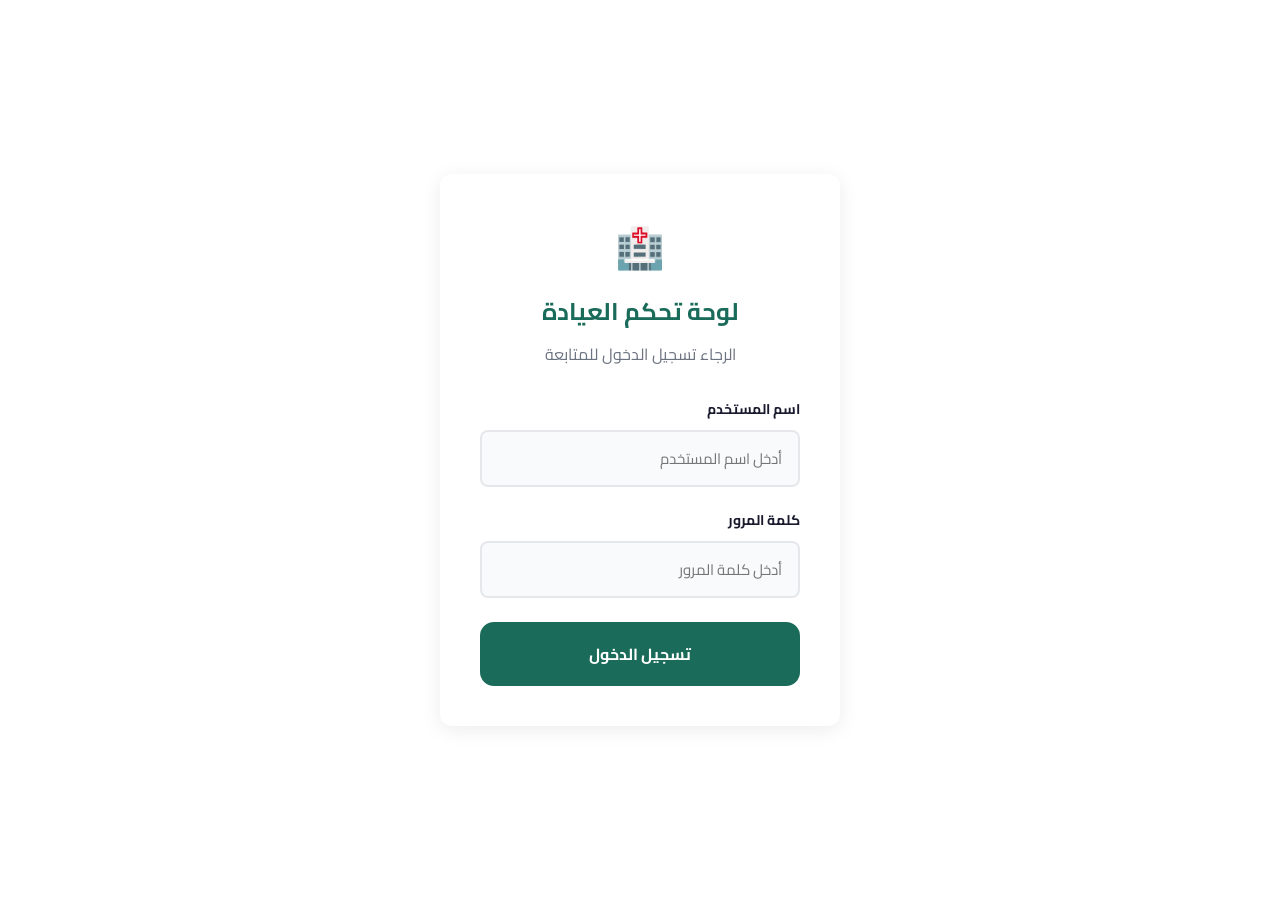
==== frontend/admin/index.html @ f0cdf5a4 "Added files to the repo" ====
<!DOCTYPE html>
<html lang="ar" dir="rtl">
<head>
    <meta charset="UTF-8" />
    <meta name="viewport" content="width=device-width, initial-scale=1.0" />
    <title>لوحة التحكم - إدارة المواعيد</title>
    <link href="https://fonts.googleapis.com/css2?family=Cairo:wght@400;600;700&display=swap" rel="stylesheet" />
    <link rel="stylesheet" href="../static/css/style.css" />
    <style>
        body { background-color: var(--bg-color); }
        .admin-nav { display: flex; justify-content: space-between; align-items: center; padding: 20px 40px; background: white; box-shadow: 0 2px 10px rgba(0,0,0,0.05); }
        .admin-nav h1 { margin: 0; font-size: 24px; color: var(--primary); }
        .admin-container { padding: 40px; max-width: 1200px; margin: 0 auto; }
        
        .table-wrapper { background: white; border-radius: 12px; overflow: hidden; box-shadow: 0 4px 15px rgba(0,0,0,0.05); }
        table { width: 100%; border-collapse: collapse; text-align: right; }
        th, td { padding: 16px 20px; border-bottom: 1px solid #eee; }
        th { background: #f8f9fa; font-weight: 600; color: var(--text-dark); }
        tr:last-child td { border-bottom: none; }
        tr:hover { background-color: #fafafa; }
        
        .status-badge { display: inline-block; padding: 6px 12px; border-radius: 20px; font-size: 13px; font-weight: 600; }
        .status-badge.completed { background: #e3fcef; color: #0f5132; }
        .status-badge.active { background: #e6f2ff; color: #084298; }
        
        .action-btn { background: none; border: none; cursor: pointer; padding: 6px 12px; border-radius: 6px; font-family: inherit; font-size: 13px; font-weight: 600; transition: all 0.2s; }
        .btn-complete { color: var(--success); background: #e3fcef; }
        .btn-complete:hover { background: #c3e6cb; }
        .btn-delete { color: var(--danger); background: #f8d7da; margin-right: 8px;}
        .btn-delete:hover { background: #f5c2c7; }
        
        .error-toast { background: var(--danger); color: white; padding: 12px 24px; border-radius: 8px; position: fixed; bottom: 20px; left: 50%; transform: translateX(-50%); display: none; box-shadow: 0 4px 12px rgba(0,0,0,0.15); z-index: 1000;}
    </style>
</head>
<body>

    <nav class="admin-nav">
        <h1>🏥 لوحة تحكم العيادة</h1>
        <div style="display: flex; gap: 12px;">
            <button class="btn btn-primary" onclick="document.getElementById('passwordModal').style.display='flex'" style="padding: 8px 16px;">تغيير كلمة المرور</button>
            <button class="btn btn-outline" onclick="logout()" style="padding: 8px 16px;">تسجيل الخروج</button>
        </div>
    </nav>

    <div class="admin-container">
        <h2 style="margin-bottom: 24px;">كل المواعيد</h2>
        <div class="table-wrapper">
            <table>
                <thead>
                    <tr>
                        <th>رقم</th>
                        <th>الاسم</th>
                        <th>رقم الهاتف</th>
                        <th>وقت الموعد</th>
                        <th>الحالة</th>
                        <th style="text-align: left;">إجراءات</th>
                    </tr>
                </thead>
                <tbody id="appointmentsList">
                    <tr><td colspan="6" style="text-align: center; padding: 40px;">جاري تحميل البيانات...</td></tr>
                </tbody>
            </table>
        </div>
    </div>
    
    <div id="errorToast" class="error-toast">حدث خطأ، يرجى المحاولة مرة أخرى</div>

    <!-- PASSWORD MODAL -->
    <div id="passwordModal" class="modal-overlay" style="display:none; position: fixed; top:0; left:0; width:100%; height:100%; background:rgba(0,0,0,0.5); z-index:999; justify-content:center; align-items:center;">
        <div class="modal" style="background:#fff; padding:30px; border-radius:12px; width:400px; max-width:90%;">
            <form id="passwordForm">
                <h3 style="margin-top:0; color:var(--primary);">تغيير كلمة المرور</h3>
                <div class="form-group">
                    <label>كلمة المرور الحالية</label>
                    <input type="password" id="oldPassword" required />
                </div>
                <div class="form-group" style="margin-bottom: 24px;">
                    <label>كلمة المرور الجديدة</label>
                    <input type="password" id="newPassword" required />
                </div>
                <div style="display:flex; gap:10px;">
                    <button type="submit" class="btn btn-primary" id="savePasswordBtn" style="flex:1;">حفظ</button>
                    <button type="button" class="btn btn-outline" onclick="document.getElementById('passwordModal').style.display='none'" style="flex:1;">إلغاء</button>
                </div>
            </form>
        </div>
    </div>

    <script src="../static/js/config.js"></script>
    <script src="../static/js/api.js"></script>
    <script>
        const token = localStorage.getItem('adminToken');
        if (!token) {
            window.location.href = './login/index.html';
        }

        async function fetchAppointments() {
            try {
                const res = await fetch(apiUrl('/api/admin/appointments'), {
                    headers: { 'Authorization': `Bearer ${token}` }
                });
                
                if (res.status === 401) {
                    logout();
                    return;
                }
                
                const data = await res.json();
                renderTable(data);
            } catch (err) {
                showError('غير قادر على الاتصال بالخادم');
            }
        }

        function renderTable(appointments) {
            const tbody = document.getElementById('appointmentsList');
            if (!appointments || appointments.length === 0) {
                tbody.innerHTML = '<tr><td colspan="6" style="text-align: center; padding: 40px; color: #888;">لا توجد مواعيد مسجلة</td></tr>';
                return;
            }
            
            tbody.innerHTML = appointments.map(ap => {
                const badgeClass = ap.completed ? 'completed' : 'active';
                const badgeText = ap.completed ? 'مكتمل' : 'مؤكد';
                
                return `
                    <tr>
                        <td dir="ltr" style="text-align: right;">#${ap.id}</td>
                        <td><strong>${ap.name}</strong></td>
                        <td dir="ltr" style="text-align: right;">${ap.phone_number}</td>
                        <td>${ap.scheduled_at}</td>
                        <td><span class="status-badge ${badgeClass}">${badgeText}</span></td>
                        <td style="text-align: left;">
                            <button class="action-btn btn-complete" onclick="toggleStatus(${ap.id})">
                                ${ap.completed ? 'إعادة كمؤكد' : 'تحديد كمكتمل'}
                            </button>
                            <button class="action-btn btn-delete" onclick="deleteAppointment(${ap.id})">حذف</button>
                        </td>
                    </tr>
                `;
            }).join('');
        }

        async function toggleStatus(id) {
            try {
            const res = await fetch(apiUrl(`/api/admin/appointments/${id}/toggle`), {
                method: 'PUT',
                headers: { 'Authorization': `Bearer ${token}` }
            });
                if (res.ok) fetchAppointments();
                else showError('فشل في تحديث الحالة');
            } catch {
                showError('حدث خطأ في الاتصال');
            }
        }

        async function deleteAppointment(id) {
            if (!confirm('هل أنت متأكد من حذف هذا الموعد نهائياً؟')) return;
            try {
            const res = await fetch(apiUrl(`/api/admin/appointments/${id}`), {
                method: 'DELETE',
                headers: { 'Authorization': `Bearer ${token}` }
            });
                if (res.ok) fetchAppointments();
                else showError('فشل في الحذف');
            } catch {
                showError('حدث خطأ في الاتصال');
            }
        }

        function logout() {
            localStorage.removeItem('adminToken');
            window.location.href = './login/index.html';
        }

        function showError(msg) {
            const toast = document.getElementById('errorToast');
            toast.textContent = msg;
            toast.style.display = 'block';
            setTimeout(() => toast.style.display = 'none', 3000);
        }

        // Init
        fetchAppointments();

        // Change Password Form logic
        document.getElementById('passwordForm').addEventListener('submit', async (e) => {
            e.preventDefault();
            const btn = document.getElementById('savePasswordBtn');
            btn.disabled = true;
            btn.textContent = 'جاري الحفظ...';
            
            const old_password = document.getElementById('oldPassword').value;
            const new_password = document.getElementById('newPassword').value;
            
            try {
                const res = await fetch(apiUrl('/api/admin/password'), {
                    method: 'PUT',
                    headers: { 'Content-Type': 'application/json', 'Authorization': `Bearer ${token}` },
                    body: JSON.stringify({ old_password, new_password })
                });
                
                const data = await res.json();
                if (res.ok) {
                    alert('تم تغيير كلمة المرور بنجاح');
                    document.getElementById('passwordModal').style.display = 'none';
                    document.getElementById('passwordForm').reset();
                } else {
                    showError(data.detail || 'كلمة المرور غير صحيحة');
                }
            } catch (err) {
                showError('حدث خطأ في الاتصال');
            } finally {
                btn.disabled = false;
                btn.textContent = 'حفظ';
            }
        });
    </script>
</body>
</html>
---- frontend/static/css/style.css ----
/* ===== RESET & BASE ===== */
*, *::before, *::after { box-sizing: border-box; margin: 0; padding: 0; }

:root {
  --primary: #1a6b5a;
  --primary-dark: #134f43;
  --primary-light: #e8f5f2;
  --accent: #f0a500;
  --accent-light: #fff8e6;
  --danger: #d9363e;
  --danger-light: #fdecea;
  --success: #1e8a5e;
  --success-light: #eaf7f1;
  --info: #1a6bb5;
  --info-light: #e8f1fb;
  --warn: #c47d00;
  --warn-light: #fff3cd;
  --text: #1a1a2e;
  --text-muted: #6b7280;
  --border: #e5e7eb;
  --bg: #f8fafb;
  --white: #ffffff;
  --shadow-sm: 0 1px 3px rgba(0,0,0,0.08);
  --shadow-md: 0 4px 20px rgba(0,0,0,0.10);
  --shadow-lg: 0 10px 40px rgba(0,0,0,0.14);
  --radius: 14px;
  --radius-sm: 8px;
  --transition: 0.25s ease;
}

html { scroll-behavior: smooth; }

body {
  font-family: 'Cairo', sans-serif;
  background: var(--bg);
  color: var(--text);
  direction: rtl;
  line-height: 1.7;
  font-size: 16px;
}

.container {
  max-width: 1160px;
  margin: 0 auto;
  padding: 0 24px;
}

/* ===== NAVBAR ===== */
.navbar {
  position: sticky;
  top: 0;
  z-index: 1000;
  background: rgba(255,255,255,0.95);
  backdrop-filter: blur(12px);
  border-bottom: 1px solid var(--border);
  box-shadow: var(--shadow-sm);
}

.nav-inner {
  display: flex;
  align-items: center;
  justify-content: space-between;
  height: 70px;
  gap: 24px;
}

.logo {
  display: flex;
  align-items: center;
  gap: 12px;
  text-decoration: none;
  color: var(--text);
}

.logo-icon {
  font-size: 28px;
  line-height: 1;
}

.logo-name {
  font-size: 18px;
  font-weight: 800;
  color: var(--primary);
  line-height: 1.2;
}

.logo-sub {
  font-size: 12px;
  color: var(--text-muted);
  font-weight: 400;
}

.nav-links {
  display: flex;
  list-style: none;
  gap: 8px;
}

.nav-links a {
  text-decoration: none;
  color: var(--text-muted);
  font-weight: 600;
  font-size: 14px;
  padding: 6px 14px;
  border-radius: 8px;
  transition: all var(--transition);
}

.nav-links a:hover {
  color: var(--primary);
  background: var(--primary-light);
}

.nav-cta { font-size: 14px !important; }

/* ===== BUTTONS ===== */
.btn {
  display: inline-flex;
  align-items: center;
  justify-content: center;
  gap: 8px;
  padding: 10px 22px;
  border-radius: var(--radius-sm);
  font-family: 'Cairo', sans-serif;
  font-size: 15px;
  font-weight: 700;
  cursor: pointer;
  border: 2px solid transparent;
  transition: all var(--transition);
  text-decoration: none;
  white-space: nowrap;
}

.btn-primary {
  background: var(--primary);
  color: var(--white);
  border-color: var(--primary);
}
.btn-primary:hover { background: var(--primary-dark); border-color: var(--primary-dark); transform: translateY(-1px); box-shadow: var(--shadow-md); }

.btn-outline {
  background: transparent;
  color: var(--primary);
  border-color: var(--primary);
}
.btn-outline:hover { background: var(--primary-light); transform: translateY(-1px); }

.btn-danger {
  background: var(--danger);
  color: var(--white);
  border-color: var(--danger);
}
.btn-danger:hover { background: #b02a31; border-color: #b02a31; transform: translateY(-1px); box-shadow: var(--shadow-md); }

.btn-lg { padding: 14px 32px; font-size: 16px; border-radius: var(--radius); }
.btn-full { width: 100%; padding: 15px; font-size: 16px; border-radius: var(--radius); }

.btn:disabled { opacity: 0.6; cursor: not-allowed; transform: none !important; }

/* ===== HERO ===== */
.hero {
  position: relative;
  min-height: 92vh;
  display: flex;
  align-items: center;
  overflow: hidden;
}

.hero-bg {
  position: absolute;
  inset: 0;
  background: linear-gradient(135deg, #0d4438 0%, #1a6b5a 40%, #22896e 70%, #1a6b5a 100%);
  z-index: 0;
}

.hero-bg::after {
  content: '';
  position: absolute;
  inset: 0;
  background: url("data:image/svg+xml,%3Csvg width='60' height='60' viewBox='0 0 60 60' xmlns='http://www.w3.org/2000/svg'%3E%3Cg fill='none' fill-rule='evenodd'%3E%3Cg fill='%23ffffff' fill-opacity='0.04'%3E%3Ccircle cx='30' cy='30' r='20'/%3E%3C/g%3E%3C/g%3E%3C/svg%3E");
}

.hero-content {
  position: relative;
  z-index: 1;
  padding: 100px 24px 80px;
  text-align: center;
  color: var(--white);
}

.hero-badge {
  display: inline-block;
  background: rgba(255,255,255,0.15);
  border: 1px solid rgba(255,255,255,0.25);
  color: #fff;
  padding: 6px 20px;
  border-radius: 40px;
  font-size: 14px;
  font-weight: 600;
  margin-bottom: 28px;
  backdrop-filter: blur(6px);
}

.hero-title {
  font-size: clamp(36px, 6vw, 64px);
  font-weight: 800;
  line-height: 1.2;
  margin-bottom: 20px;
  letter-spacing: -0.5px;
}

.highlight {
  color: var(--accent);
  position: relative;
}

.hero-desc {
  font-size: 18px;
  color: rgba(255,255,255,0.85);
  max-width: 540px;
  margin: 0 auto 36px;
  line-height: 1.8;
}

.hero-actions {
  display: flex;
  gap: 16px;
  justify-content: center;
  flex-wrap: wrap;
  margin-bottom: 52px;
}

.hero-actions .btn-outline {
  color: var(--white);
  border-color: rgba(255,255,255,0.5);
}
.hero-actions .btn-outline:hover {
  background: rgba(255,255,255,0.15);
  border-color: var(--white);
}

.hero-stats {
  display: flex;
  justify-content: center;
  align-items: center;
  gap: 0;
  background: rgba(255,255,255,0.1);
  border: 1px solid rgba(255,255,255,0.2);
  border-radius: var(--radius);
  backdrop-filter: blur(8px);
  padding: 24px 40px;
  max-width: 520px;
  margin: 0 auto;
  flex-wrap: wrap;
  gap: 0;
}

.stat {
  display: flex;
  flex-direction: column;
  align-items: center;
  padding: 0 28px;
}

.stat-num {
  font-size: 28px;
  font-weight: 800;
  color: var(--accent);
}

.stat-label {
  font-size: 13px;
  color: rgba(255,255,255,0.8);
  font-weight: 500;
}

.stat-divider {
  width: 1px;
  height: 40px;
  background: rgba(255,255,255,0.25);
}

/* ===== SECTION COMMON ===== */
section { padding: 80px 0; }

.section-header {
  text-align: center;
  margin-bottom: 56px;
}

.section-badge {
  display: inline-block;
  background: var(--primary-light);
  color: var(--primary);
  padding: 4px 18px;
  border-radius: 40px;
  font-size: 13px;
  font-weight: 700;
  margin-bottom: 14px;
  border: 1px solid rgba(26,107,90,0.15);
}

.section-title {
  font-size: clamp(26px, 4vw, 38px);
  font-weight: 800;
  color: var(--text);
  margin-bottom: 14px;
}

.section-desc {
  color: var(--text-muted);
  font-size: 16px;
  max-width: 580px;
  margin: 0 auto;
  line-height: 1.8;
}

/* ===== ABOUT ===== */
.about { background: var(--white); }

.about-grid {
  display: grid;
  grid-template-columns: repeat(auto-fit, minmax(240px, 1fr));
  gap: 24px;
}

.about-card {
  background: var(--bg);
  border: 1px solid var(--border);
  border-radius: var(--radius);
  padding: 32px 28px;
  text-align: center;
  transition: all var(--transition);
  cursor: default;
}

.about-card:hover {
  border-color: var(--primary);
  box-shadow: var(--shadow-md);
  transform: translateY(-4px);
  background: var(--primary-light);
}

.about-icon {
  font-size: 40px;
  margin-bottom: 16px;
  line-height: 1;
}

.about-card h3 {
  font-size: 18px;
  font-weight: 700;
  color: var(--primary);
  margin-bottom: 10px;
}

.about-card p {
  font-size: 14px;
  color: var(--text-muted);
  line-height: 1.8;
}

/* ===== APPOINTMENT ===== */
.appointment { background: var(--bg); }

.form-card {
  max-width: 560px;
  margin: 0 auto;
  background: var(--white);
  border-radius: var(--radius);
  box-shadow: var(--shadow-lg);
  overflow: hidden;
  border: 1px solid var(--border);
}

/* TABS */
.tabs {
  display: flex;
  border-bottom: 2px solid var(--border);
  background: var(--bg);
}

.tab {
  flex: 1;
  padding: 16px;
  font-family: 'Cairo', sans-serif;
  font-size: 15px;
  font-weight: 700;
  color: var(--text-muted);
  background: transparent;
  border: none;
  cursor: pointer;
  transition: all var(--transition);
  border-bottom: 3px solid transparent;
  margin-bottom: -2px;
}

.tab:hover { color: var(--primary); background: var(--primary-light); }

.tab.active {
  color: var(--primary);
  background: var(--white);
  border-bottom-color: var(--primary);
}

.tab-content { display: none; padding: 36px 32px 28px; }
.tab-content.active { display: block; }

/* FORM */
.form-group { margin-bottom: 22px; }

.form-group label {
  display: block;
  font-size: 14px;
  font-weight: 700;
  color: var(--text);
  margin-bottom: 8px;
}

.required { color: var(--danger); }

.form-group input {
  width: 100%;
  padding: 12px 16px;
  border: 2px solid var(--border);
  border-radius: var(--radius-sm);
  font-family: 'Cairo', sans-serif;
  font-size: 15px;
  color: var(--text);
  background: var(--bg);
  transition: all var(--transition);
  outline: none;
  direction: rtl;
}

.form-group input:focus {
  border-color: var(--primary);
  background: var(--white);
  box-shadow: 0 0 0 3px rgba(26,107,90,0.1);
}

.form-group input.error {
  border-color: var(--danger);
  box-shadow: 0 0 0 3px rgba(217,54,62,0.1);
}

.field-error {
  display: block;
  font-size: 13px;
  color: var(--danger);
  margin-top: 5px;
  font-weight: 600;
  min-height: 18px;
}

/* RESPONSE BOX */
.response-box {
  margin: 0 32px 28px;
  padding: 16px 20px;
  border-radius: var(--radius-sm);
  font-size: 15px;
  font-weight: 600;
  line-height: 1.7;
  border-width: 1px;
  border-style: solid;
  animation: fadeSlideIn 0.3s ease;
}

@keyframes fadeSlideIn {
  from { opacity: 0; transform: translateY(-8px); }
  to { opacity: 1; transform: translateY(0); }
}

.response-box.success {
  background: var(--success-light);
  border-color: #b2dfcf;
  color: var(--success);
}

.response-box.error {
  background: var(--danger-light);
  border-color: #f5c6ca;
  color: var(--danger);
}

.response-box.info {
  background: var(--info-light);
  border-color: #b3d4f5;
  color: var(--info);
}

.response-box.warning {
  background: var(--warn-light);
  border-color: #ffd77a;
  color: var(--warn);
}

.response-icon { font-size: 20px; margin-left: 8px; }

/* ===== MODAL ===== */
.modal-overlay {
  position: fixed;
  inset: 0;
  background: rgba(0,0,0,0.55);
  z-index: 2000;
  display: flex;
  align-items: center;
  justify-content: center;
  padding: 24px;
  backdrop-filter: blur(4px);
  animation: fadeIn 0.2s ease;
}

@keyframes fadeIn { from { opacity: 0; } to { opacity: 1; } }

.modal {
  background: var(--white);
  border-radius: var(--radius);
  padding: 40px 36px;
  max-width: 420px;
  width: 100%;
  text-align: center;
  box-shadow: var(--shadow-lg);
  animation: slideUp 0.3s ease;
}

@keyframes slideUp {
  from { opacity: 0; transform: translateY(30px); }
  to { opacity: 1; transform: translateY(0); }
}

.modal-icon { font-size: 52px; margin-bottom: 16px; }

.modal-title {
  font-size: 22px;
  font-weight: 800;
  color: var(--text);
  margin-bottom: 12px;
}

.modal-body {
  color: var(--text-muted);
  font-size: 16px;
  line-height: 1.8;
  margin-bottom: 28px;
}

.modal-actions {
  display: flex;
  gap: 12px;
  justify-content: center;
  flex-wrap: wrap;
}

/* ===== CONTACT ===== */
.contact { background: var(--white); }

.contact-grid {
  display: grid;
  grid-template-columns: repeat(auto-fit, minmax(220px, 1fr));
  gap: 24px;
}

.contact-card {
  text-align: center;
  padding: 36px 24px;
  border: 1px solid var(--border);
  border-radius: var(--radius);
  transition: all var(--transition);
  background: var(--bg);
}

.contact-card:hover {
  border-color: var(--primary);
  box-shadow: var(--shadow-md);
  transform: translateY(-3px);
}

.contact-icon { font-size: 36px; margin-bottom: 14px; }

.contact-card h4 {
  font-size: 16px;
  font-weight: 700;
  color: var(--primary);
  margin-bottom: 8px;
}

.contact-card p {
  font-size: 14px;
  color: var(--text-muted);
  line-height: 1.8;
}

.whatsapp-icon { display: flex; justify-content: center; }

.whatsapp-link {
  display: inline-flex;
  align-items: center;
  gap: 6px;
  font-size: 15px;
  font-weight: 700;
  color: #25D366;
  text-decoration: none;
  transition: color var(--transition);
}

.whatsapp-link:hover { color: #128C7E; text-decoration: underline; }

.contact-card:has(.whatsapp-link):hover { border-color: #25D366; }

/* ===== FOOTER ===== */
.footer {
  background: #0d2e26;
  color: rgba(255,255,255,0.8);
  padding: 40px 0;
}

.footer-inner {
  display: flex;
  align-items: center;
  justify-content: space-between;
  flex-wrap: wrap;
  gap: 16px;
}

.footer-logo { display: flex; align-items: center; gap: 12px; }

.footer-logo .logo-name { color: var(--white); font-size: 16px; }
.footer-logo .logo-sub { color: rgba(255,255,255,0.6); font-size: 12px; }

.footer-copy { font-size: 13px; color: rgba(255,255,255,0.5); }

/* ===== SPINNER ===== */
@keyframes spin { to { transform: rotate(360deg); } }
.spinning { display: inline-block; animation: spin 1s linear infinite; }

/* ===== STEP LABELS ===== */
.step-label {
  display: flex;
  align-items: center;
  gap: 10px;
  font-size: 15px;
  font-weight: 700;
  color: var(--primary);
  margin-bottom: 18px;
}

.step-num {
  width: 28px;
  height: 28px;
  background: var(--primary);
  color: var(--white);
  border-radius: 50%;
  display: inline-flex;
  align-items: center;
  justify-content: center;
  font-size: 13px;
  font-weight: 800;
  flex-shrink: 0;
}

.step-divider {
  border: none;
  border-top: 1px dashed var(--border);
  margin: 24px 0;
}

/* ===== SLOT LOADING ===== */
.slot-loading {
  display: flex;
  align-items: center;
  gap: 12px;
  color: var(--text-muted);
  font-size: 14px;
  padding: 20px 0;
}

.slot-spinner {
  width: 22px;
  height: 22px;
  border: 3px solid var(--border);
  border-top-color: var(--primary);
  border-radius: 50%;
  animation: spin 0.8s linear infinite;
  flex-shrink: 0;
}

/* ===== NO SLOTS ===== */
.no-slots {
  text-align: center;
  padding: 32px 0;
  color: var(--text-muted);
  font-size: 15px;
  display: flex;
  flex-direction: column;
  align-items: center;
  gap: 8px;
}

/* ===== SLOT ACCORDION ===== */
.slot-accordion {
  display: flex;
  flex-direction: column;
  gap: 8px;
}

.slot-day {
  border: 1px solid var(--border);
  border-radius: var(--radius-sm);
  overflow: hidden;
  transition: border-color var(--transition);
}

.slot-day.open { border-color: var(--primary); }

.slot-day-header {
  display: flex;
  align-items: center;
  justify-content: space-between;
  padding: 11px 14px;
  background: var(--bg);
  cursor: pointer;
  border: none;
  width: 100%;
  font-family: 'Cairo', sans-serif;
  font-size: 14px;
  font-weight: 700;
  color: var(--text);
  text-align: right;
  gap: 10px;
  transition: background var(--transition);
}

.slot-day-header:hover { background: var(--primary-light); }
.slot-day.open .slot-day-header { background: var(--primary-light); color: var(--primary); }

.slot-day-info {
  display: flex;
  flex-direction: column;
  gap: 2px;
  flex: 1;
}

.slot-day-name { font-size: 14px; font-weight: 700; }
.slot-day-date { font-size: 12px; color: var(--text-muted); font-weight: 400; }
.slot-day.open .slot-day-date { color: var(--primary); opacity: 0.8; }

.slot-day-count {
  font-size: 12px;
  color: var(--text-muted);
  font-weight: 600;
  white-space: nowrap;
}

.slot-day-arrow {
  font-size: 12px;
  color: var(--text-muted);
  transition: transform var(--transition);
  flex-shrink: 0;
}

.slot-day.open .slot-day-arrow { transform: rotate(180deg); color: var(--primary); }

.slot-times-panel {
  display: none;
  padding: 10px 12px 14px;
  border-top: 1px solid var(--border);
  background: var(--white);
}

.slot-day.open .slot-times-panel { display: block; }

.slot-times-grid {
  display: flex;
  flex-wrap: wrap;
  gap: 8px;
}

.slot-time {
  padding: 7px 14px;
  border: 2px solid var(--border);
  border-radius: 20px;
  background: var(--bg);
  color: var(--text);
  font-family: 'Cairo', sans-serif;
  font-size: 13px;
  font-weight: 600;
  cursor: pointer;
  transition: all var(--transition);
  white-space: nowrap;
}

.slot-time:hover {
  border-color: var(--primary);
  background: var(--primary-light);
  color: var(--primary);
}

.slot-time.selected {
  border-color: var(--primary);
  background: var(--primary);
  color: var(--white);
  box-shadow: 0 2px 8px rgba(26,107,90,0.3);
}

/* ===== SELECTED SLOT BANNER ===== */
.selected-slot-banner {
  display: flex;
  align-items: center;
  gap: 12px;
  background: var(--primary-light);
  border: 1px solid rgba(26,107,90,0.2);
  border-radius: var(--radius-sm);
  padding: 12px 16px;
  margin-bottom: 22px;
}

.banner-icon {
  font-size: 20px;
  flex-shrink: 0;
}

.banner-text {
  display: flex;
  flex-direction: column;
  flex: 1;
  gap: 2px;
}

.banner-title {
  font-size: 12px;
  color: var(--text-muted);
  font-weight: 600;
}

.banner-value {
  font-size: 14px;
  font-weight: 700;
  color: var(--primary);
}

.banner-change {
  background: transparent;
  border: 1px solid var(--primary);
  color: var(--primary);
  padding: 5px 12px;
  border-radius: 6px;
  font-family: 'Cairo', sans-serif;
  font-size: 13px;
  font-weight: 700;
  cursor: pointer;
  white-space: nowrap;
  transition: all var(--transition);
  flex-shrink: 0;
}

.banner-change:hover {
  background: var(--primary);
  color: var(--white);
}

/* ===== INQUIRY RESULT ===== */
.inquiry-result {
  margin-top: 20px;
  border-radius: var(--radius-sm);
  overflow: hidden;
  animation: fadeSlideIn 0.3s ease;
}

.inquiry-card {
  background: var(--primary-light);
  border: 1px solid rgba(26,107,90,0.2);
  border-radius: var(--radius-sm);
  padding: 20px;
}

.inquiry-card.completed {
  background: var(--warn-light);
  border-color: #ffd77a;
}

.inquiry-card.not-found {
  background: var(--danger-light);
  border-color: #f5c6ca;
}

.inquiry-header {
  display: flex;
  align-items: center;
  gap: 10px;
  margin-bottom: 14px;
  font-size: 16px;
  font-weight: 800;
  color: var(--primary);
}

.inquiry-card.completed .inquiry-header { color: var(--warn); }
.inquiry-card.not-found .inquiry-header { color: var(--danger); }

.inquiry-header-icon { font-size: 22px; }

.inquiry-rows { display: flex; flex-direction: column; gap: 8px; }

.inquiry-row {
  display: flex;
  align-items: flex-start;
  gap: 8px;
  font-size: 14px;
}

.inquiry-row-label {
  color: var(--text-muted);
  font-weight: 600;
  min-width: 80px;
  flex-shrink: 0;
}

.inquiry-row-value {
  color: var(--text);
  font-weight: 700;
}

.inquiry-badge {
  display: inline-block;
  padding: 2px 10px;
  border-radius: 20px;
  font-size: 12px;
  font-weight: 700;
}

.inquiry-badge.active {
  background: var(--success-light);
  color: var(--success);
  border: 1px solid #b2dfcf;
}

.inquiry-badge.done {
  background: var(--warn-light);
  color: var(--warn);
  border: 1px solid #ffd77a;
}

/* ===== RESPONSIVE ===== */
@media (max-width: 768px) {
  .nav-links { display: none; }
  .nav-cta { display: none; }

  .hero-stats { flex-direction: column; gap: 16px; }
  .stat-divider { width: 40px; height: 1px; }

  .tab { font-size: 13px; padding: 13px 8px; }

  .tab-content { padding: 24px 16px 18px; }
  .response-box { margin: 0 16px 18px; }

  .footer-inner { flex-direction: column; text-align: center; }

  .modal { padding: 32px 24px; }

  .slot-time { font-size: 12px; padding: 6px 11px; }

  .inquiry-row { flex-direction: column; gap: 2px; }
  .inquiry-row-label { min-width: unset; }
}

@media (max-width: 480px) {
  .hero-actions { flex-direction: column; align-items: center; }
  .btn-lg { width: 100%; max-width: 320px; }

  .tabs { gap: 0; }
  .tab { font-size: 12px; padding: 12px 6px; }
}
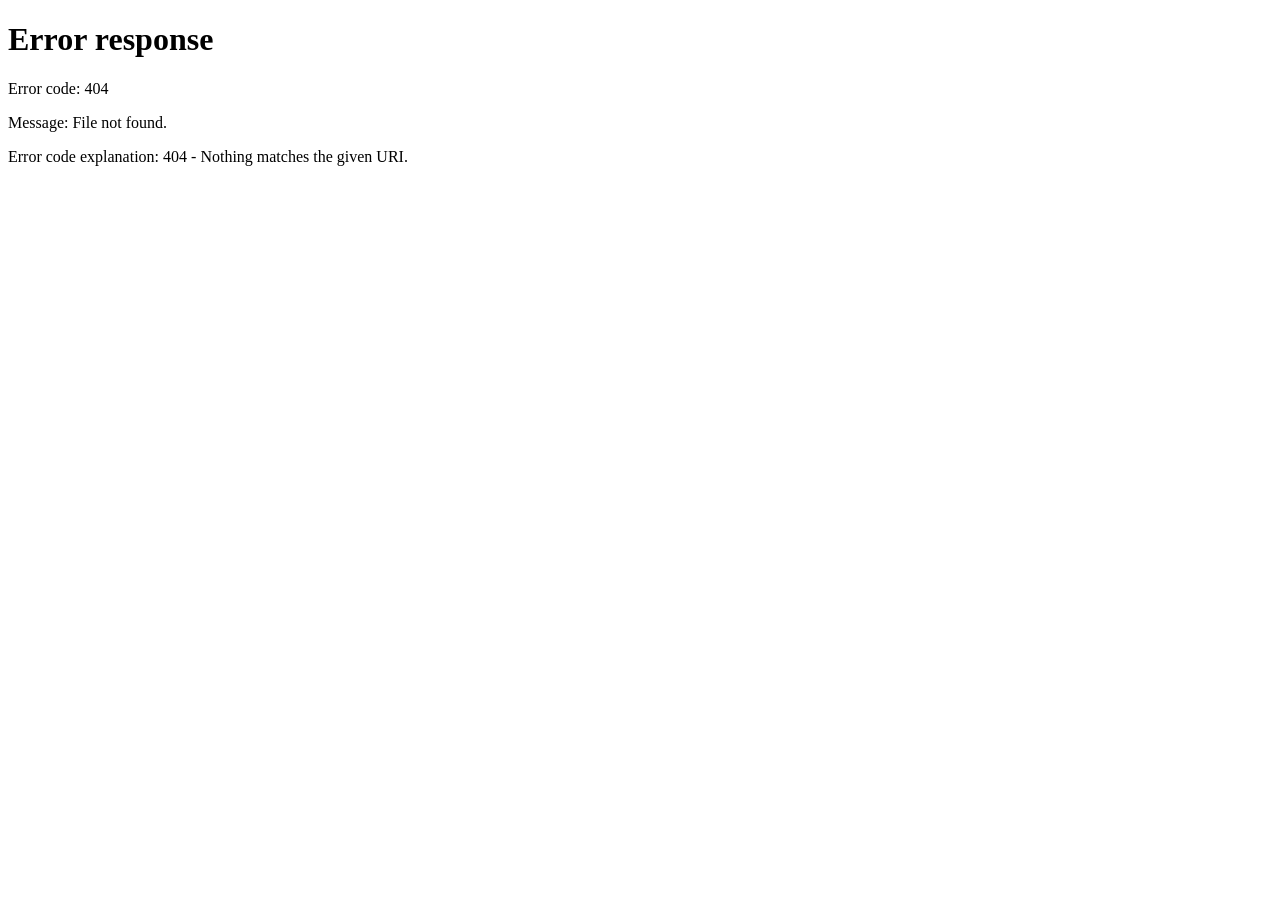
==== commit 12010631: "Fixed loop index page" ====
--- a/frontend/admin/index.html
+++ b/frontend/admin/index.html
@@ -90,8 +90,9 @@
     <script src="../static/js/api.js"></script>
     <script>
         const token = localStorage.getItem('adminToken');
+        const isFile = location.protocol === 'file:';
         if (!token) {
-            window.location.href = './login/index.html';
+            window.location.href = isFile ? './login/index.html' : '/admin/login';
         }
 
         async function fetchAppointments() {
@@ -170,7 +171,7 @@
 
         function logout() {
             localStorage.removeItem('adminToken');
-            window.location.href = './login/index.html';
+            window.location.href = isFile ? './login/index.html' : '/admin/login';
         }
 
         function showError(msg) {
